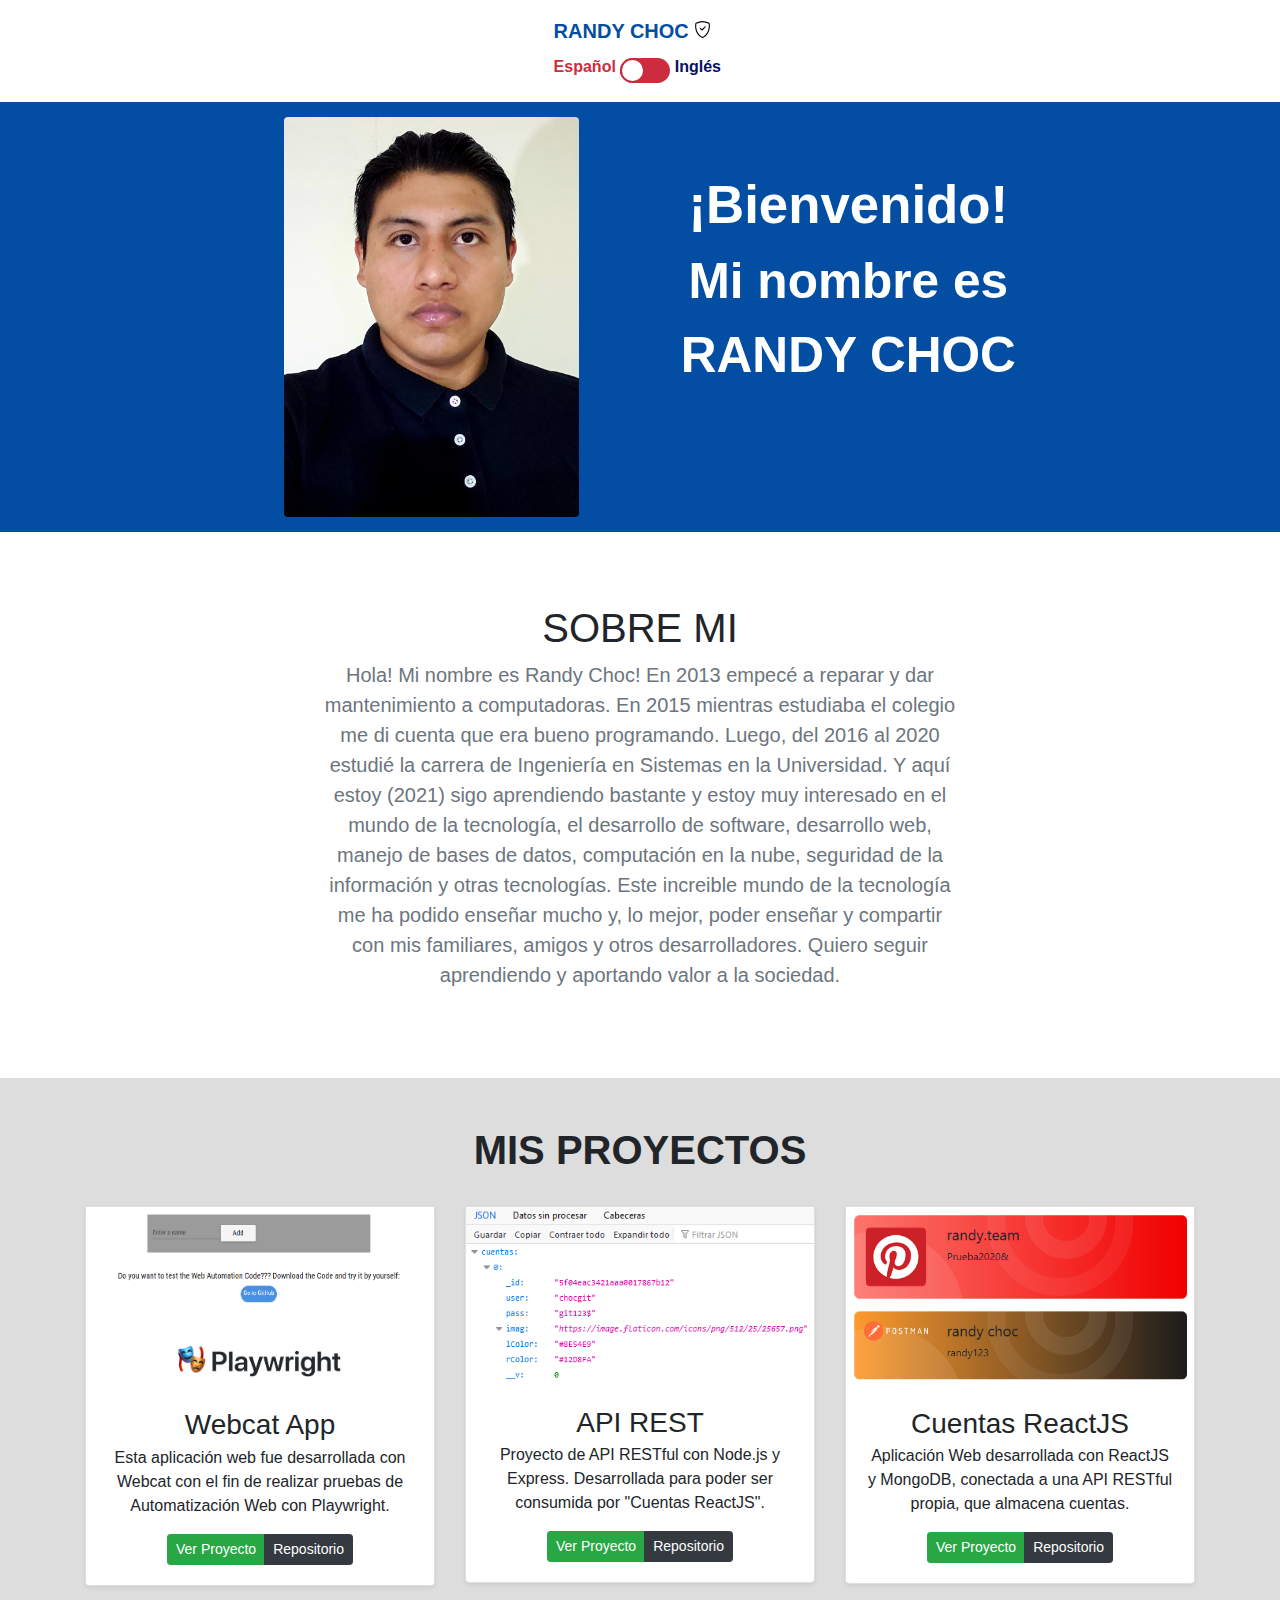
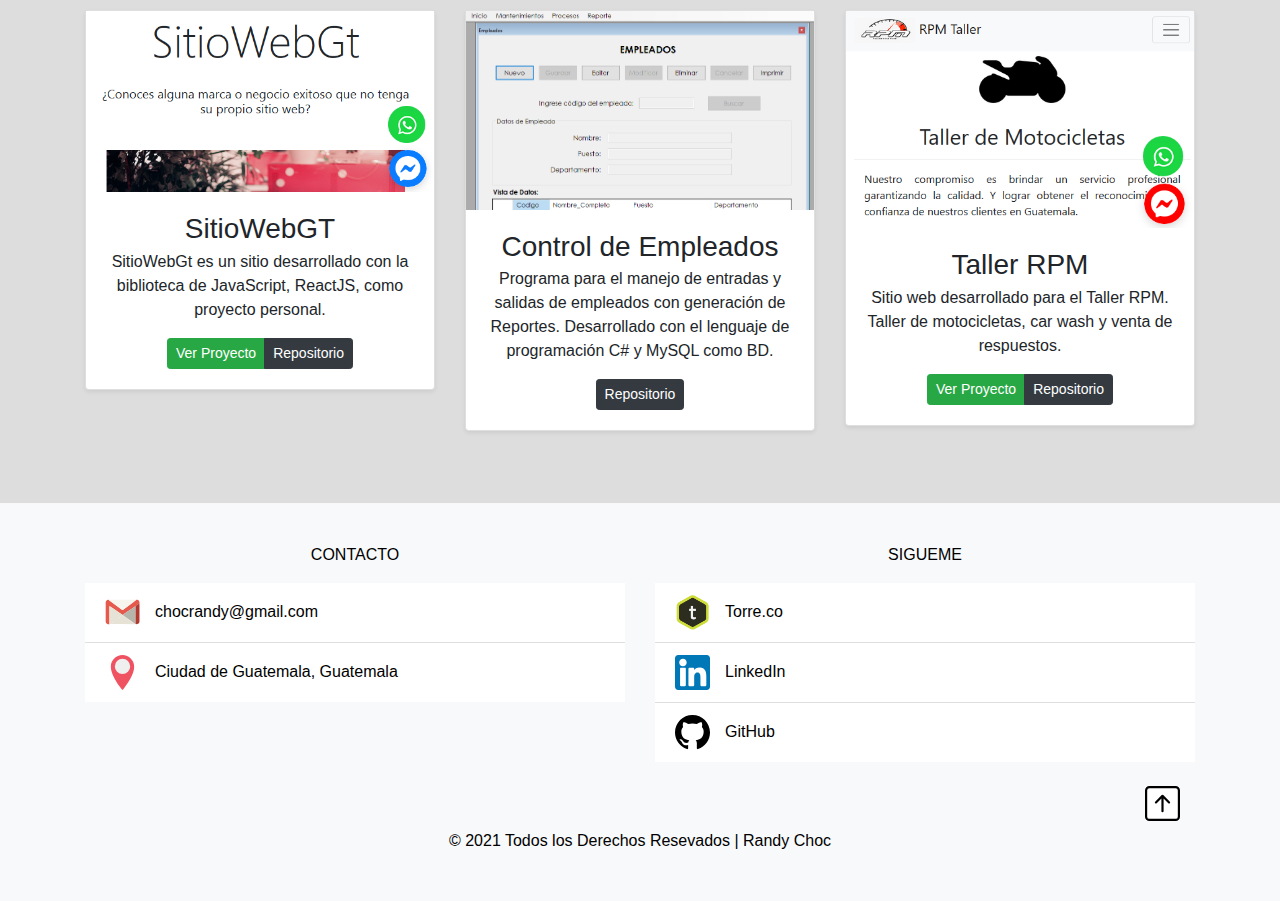
==== index.html @ f31cca47 "Add Webcat App - Playwright" ====
<!DOCTYPE html>
<html lang="es">

<head>
    <meta charset="UTF-8">
    <meta name="viewport" content="width=device-width, initial-scale=1.0, shrink-to-fit=no">
    <title>Randy Choc</title>
    <link rel="shortcut icon" href="icon/shield-check.svg">
    <link rel="stylesheet" href="css/bootstrap.min.css">
    <link rel="stylesheet" href="css/styles.css">
    <link rel="stylesheet" href="css/translate.css">
</head>

<body>

    <nav class="navbar navColor sticky-top">
        <div class="container-fluid">
            <ul class="navbar-nav mx-auto">
                <li class="nav-item">
                    <a href="" class="nav-link letraColor"> RANDY CHOC <img src="icon/shield-check.svg"
                            class="align-baseline" width="17px" alt="shield-check"></a>
                </li>
                <li class="nav-item" id="checkAlign">
                    <span class="es align-middle">Español</span>
                    <input type="checkbox" class="check">
                    <span class="en align-middle">Inglés</span>
                </li>
            </ul>
        </div>
    </nav>

    <div class="container-fluid divInicio">
        <div class="row mx-auto">
            <div class="col-lg-2 text-center"></div>
            <div class="col-sm-12 col-md-6 col-lg-4 text-center">
                <img class="img-fluid rounded imgSize" src="img/rchocm.jpeg" alt="Foto">
            </div>
            <div class="col-sm-12 col-md-6 col-lg-4 text-center">
                <div>
                    <br><br>
                    <p class="fsr">¡Bienvenido!</p>
                    <p class="fsr fsrm23">Mi nombre es</p>
                    <h1 class="fsr fsrm23">RANDY CHOC</h1>
                    <br>
                </div>
            </div>
            <div class="col-sm-12 col-lg-2 text-center"></div>
            <!-- <div class="offset-sm-12 offset-md-1 offset-lg-2"></div> -->
        </div>
    </div>

    <section class="py-5 text-center container" id="divSobreMi">
        <div class="row py-lg-4">
            <div class="col-lg-7 col-md-8 mx-auto">
                <p class="h1 fw-light">SOBRE MI</p>
                <p class="lead text-muted">Hola! Mi nombre es Randy Choc!
                    En 2013 empecé a reparar y dar mantenimiento a computadoras.
                    En 2015 mientras estudiaba el colegio me di cuenta que era bueno programando.
                    Luego, del 2016 al 2020 estudié la carrera de Ingeniería en Sistemas en la Universidad.
                    Y aquí estoy (2021) sigo aprendiendo bastante y estoy muy interesado en el mundo de la tecnología,
                    el desarrollo de software, desarrollo web, manejo de bases de datos, computación en la nube,
                    seguridad de
                    la información y otras tecnologías.
                    Este increible mundo de la tecnología me ha podido enseñar mucho y, lo mejor, poder enseñar y
                    compartir con mis familiares, amigos y otros desarrolladores.
                    Quiero seguir aprendiendo y aportando valor a la sociedad. </p>

            </div>
        </div>
    </section>

    <div class="album py-5 text-center projectsColor">
        <div class="container">
            <p class="h1 font-weight-bold">MIS PROYECTOS</p>
            <br>
            <div class="row">

                <!-- Card - Webcat App -->
                <div class="col-md-4">
                    <div class="card mb-4 shadow-sm text-center">
                        <img src="img/webcat.PNG" alt="prueba" class="img-fluid">

                        <div class="card-body">
                            <h3 class="mb-1">Webcat App</h3>
                            <p class="card-text">Esta aplicación web fue desarrollada con Webcat con el fin de realizar
                                pruebas
                                de Automatización Web con Playwright.</p>
                            <div class="d-flex justify-content-center align-items-center">
                                <div class="btn-group">
                                    <a href="https://randychoc.webcat.page/test" target="_blank"
                                        class="btn btn-sm btn-success" role="button" aria-pressed="true">Ver
                                        Proyecto</a>
                                    <a href="https://github.com/randychoc/playwright.git" target="_blank"
                                        class="btn btn-sm btn-dark" role="button" aria-pressed="true">Repositorio</a>
                                </div>
                            </div>
                        </div>
                    </div>
                </div>

                <!-- Card - API RESTful -->
                <div class="col-md-4">
                    <div class="card mb-4 shadow-sm text-center">
                        <img src="img/proyectocuentasapi.PNG" alt="prueba" class="img-fluid">

                        <div class="card-body">
                            <h3 class="mb-1">API REST</h3>
                            <p class="card-text">Proyecto de API RESTful con Node.js y Express. Desarrollada para poder
                                ser consumida por "Cuentas ReactJS".</p>
                            <div class="d-flex justify-content-center align-items-center">
                                <div class="btn-group">
                                    <a href="https://cuentasrjsapi.herokuapp.com/api/cuentas" target="_blank"
                                        class="btn btn-sm btn-success" role="button" aria-pressed="true">Ver
                                        Proyecto</a>
                                    <a href="https://github.com/randychoc/apirestcuentas.git" target="_blank"
                                        class="btn btn-sm btn-dark" role="button" aria-pressed="true">Repositorio</a>
                                </div>
                                <!-- <small class="text-muted">9 mins</small> -->
                            </div>
                        </div>
                    </div>
                </div>
                <!-- Card - Cuentas -->
                <div class="col-md-4">
                    <div class="card mb-4 shadow-sm text-center">
                        <img src="img/proyectocuentas.PNG" alt="prueba" class="img-fluid">

                        <div class="card-body">
                            <h3 class="mb-1">Cuentas ReactJS</h3>
                            <p class="card-text">Aplicación Web desarrollada con ReactJS y MongoDB, conectada a una API
                                RESTful propia, que almacena cuentas.</p>
                            <div class="d-flex justify-content-center align-items-center">
                                <div class="btn-group">
                                    <a href="https://cuentasrjs.web.app/cuentas" target="_blank"
                                        class="btn btn-sm btn-success" role="button" aria-pressed="true">Ver
                                        Proyecto</a>
                                    <a href="https://github.com/randychoc/cuentas-reactjs-mongodb.git" target="_blank"
                                        class="btn btn-sm btn-dark" role="button" aria-pressed="true">Repositorio</a>
                                </div>
                            </div>
                        </div>
                    </div>
                </div>
                <!-- Card - SitioWebGT -->
                <div class="col-md-4">
                    <div class="card mb-4 shadow-sm text-center">
                        <img src="img/proyectositiowebgt.PNG" alt="prueba" class="img-fluid">

                        <div class="card-body">
                            <h3 class="mb-1">SitioWebGT</h3>
                            <p class="card-text">SitioWebGt es un sitio desarrollado con la biblioteca de JavaScript,
                                ReactJS, como proyecto personal. </p>
                            <div class="d-flex justify-content-center align-items-center">
                                <div class="btn-group">
                                    <a href="https://tusitiowebgt.web.app/" target="_blank"
                                        class="btn btn-sm btn-success" role="button" aria-pressed="true">Ver
                                        Proyecto</a>
                                    <a href="https://github.com/randychoc/sitiowebgt.git" target="_blank"
                                        class="btn btn-sm btn-dark" role="button" aria-pressed="true">Repositorio</a>
                                </div>
                            </div>
                        </div>
                    </div>
                </div>
                <!-- Card - ControlEmpleados -->
                <div class="col-md-4">
                    <div class="card mb-4 shadow-sm text-center">
                        <img src="img/controlempleados.PNG" alt="prueba" class="img-fluid">

                        <div class="card-body">
                            <h3 class="mb-1">Control de Empleados</h3>
                            <p class="card-text">Programa para el manejo de entradas y salidas de empleados con
                                generación
                                de Reportes. Desarrollado con el lenguaje de programación C# y MySQL como BD. </p>
                            <div class="d-flex justify-content-center align-items-center">
                                <div class="btn-group">
                                    <a href="https://github.com/randychoc/controlempleados.git" target="_blank"
                                        class="btn btn-sm btn-dark" role="button" aria-pressed="true">Repositorio</a>
                                </div>
                            </div>
                        </div>
                    </div>
                </div>
                <!-- Card - Taller RPM -->
                <div class="col-md-4">
                    <div class="card mb-4 shadow-sm text-center">
                        <img src="img/tallerrpm.PNG" alt="prueba" class="img-fluid">

                        <div class="card-body">
                            <h3 class="mb-1">Taller RPM</h3>
                            <p class="card-text">Sitio web desarrollado para el Taller RPM. Taller de motocicletas, car
                                wash y venta de respuestos. </p>
                            <div class="d-flex justify-content-center align-items-center">
                                <div class="btn-group">
                                    <a href="https://rpmtaller.herokuapp.com/" target="_blank"
                                        class="btn btn-sm btn-success" role="button" aria-pressed="true">Ver
                                        Proyecto</a>
                                    <a href="https://github.com/randychoc/tallerrpm.git" target="_blank"
                                        class="btn btn-sm btn-dark" role="button" aria-pressed="true">Repositorio</a>
                                </div>
                                <!-- <small class="text-muted">9 mins</small> -->
                            </div>
                        </div>
                    </div>
                </div>
                <!-- Card - Nuevo Proyecto -->
            </div>
        </div>
    </div>

    <footer class="text-muted py-4 bg-light">
        <div class="container letraBlack">
            <div class="row">
                <div class="col-sm-12 col-md-6">
                    <p class="my-3 text-center">CONTACTO</p>
                    <ul class="list-group list-group-flush">
                        <a class="list-group-item letraBlack"><img src="icon/gmail.svg" class="align-middle arrowColor"
                                width="35px" alt="shield-check">chocrandy@gmail.com</a>
                        <a class="list-group-item letraBlack"><img src="icon/location.svg"
                                class="align-middle arrowColor" width="35px" alt="shield-check">Ciudad de Guatemala,
                            Guatemala</a>
                    </ul>
                </div>
                <div class="col-sm-12 col-md-6">
                    <p class="my-3 text-center">SIGUEME</p>
                    <ul class="list-group list-group-flush">
                        <a href="https://torre.co/es/chocrandy" target="_blank" class="list-group-item letraBlack"><img
                                src="img/torre.png" class="align-middle arrowColor" width="35px"
                                alt="shield-check">Torre.co</a>
                        <a href="https://www.linkedin.com/in/randychoc" target="_blank"
                            class="list-group-item letraBlack"><img src="icon/linkedin.svg"
                                class="align-middle arrowColor" width="35px" alt="shield-check">LinkedIn</a>
                        <a href="https://github.com/randychoc" target="_blank" class="list-group-item letraBlack"><img
                                src="icon/github.svg" class="align-middle arrowColor" width="35px"
                                alt="shield-check">GitHub</a>
                    </ul>
                </div>
            </div>
            <br>
            <p class="mb-2 text-right">
                <a href=""><img src="icon/arrow-up-square.svg" class="align-middle arrowColor" width="35px"
                        alt="shield-check"></a>
            </p>
            <p class="mb-0 text-center">© 2021 Todos los Derechos Resevados | Randy Choc</p>
            <br>
        </div>
    </footer>

    <script src="js/translate.js"></script>
    <script src="js/jquery-3.6.0.min.js"></script>
    <script src="js/bootstrap.min.js"></script>
</body>

</html>
---- css/styles.css ----
/* Rojo: #EF3B36
Samsung: #034ea2
*/
.body
{    
    font-family: 'Times New Roman', Times, serif;
}
.navColor
{
    background-color: #ffffff;
    margin-bottom: 15px;
}
.welcome
{
    vertical-align: middle;
    color: #ffffff;
    font-weight: bold;    
    text-align: center;
    font-size: 3em;
}
.fsr 
{
    color: #ffffff;
    font-weight: bold;
    font-size: calc(2.5em + 1vw);
    line-height: 1.5em;
    padding: 0em;
    margin: 0em;
    margin-left: auto;
    margin-right: auto;
    overflow: hidden;
}
.fsrm23
{
    font-size: calc(2.3em + 1vw);
}
.letraColor
{
    color: #034ea2;
    font-size: 20px;    
    font-weight: bold;
}
.divInicio
{
    background-color: #034ea2;
    padding-top: 15px;
    padding-bottom: 15px;
}
.imgSize
{
    height: 400px;
    max-height: 400px;
}
.projectsColor
{
    background-color: #dddddd;
}
.footerColor
{
    background-color: #30475e;
}
.arrowColor
{
    background-color: #ffffff;
}
.letraWhite
{
    color: #fff;
}
.letraBlack
{
    color: #000;
}
a img
{   
    margin-right: 15px;  
}
a:hover
{
    color: #000;
}
---- css/translate.css ----
.en
{
    color: #061161;
    font-weight: bold;
}
.es
{
    color: #cb2d3e;
    font-weight: bold;
}
.check
{
    position: relative;
    width: 50px;
}
.check:before
{
    content: '';
    position: absolute;
    width: 50px;
    height: 25px;
    background: #cb2d3e;
    border-radius: 25px;
    border: 2px solid #cb2d3e;
}
.check:after
{
    content: '';
    position: absolute;
    width: 25px;
    height: 25px;
    background: #ffffff;
    border-radius: 25px;
    transition: 0.25s;
    border: 2px solid #cb2d3e;
    box-sizing: border-box;
}
.check:checked:after
{
    left: 25px;
    background: #ffffff;
    border: 2px solid #061161;
}
.check:checked:before
{
    background: #061161;
    border: 2px solid #061161;
}
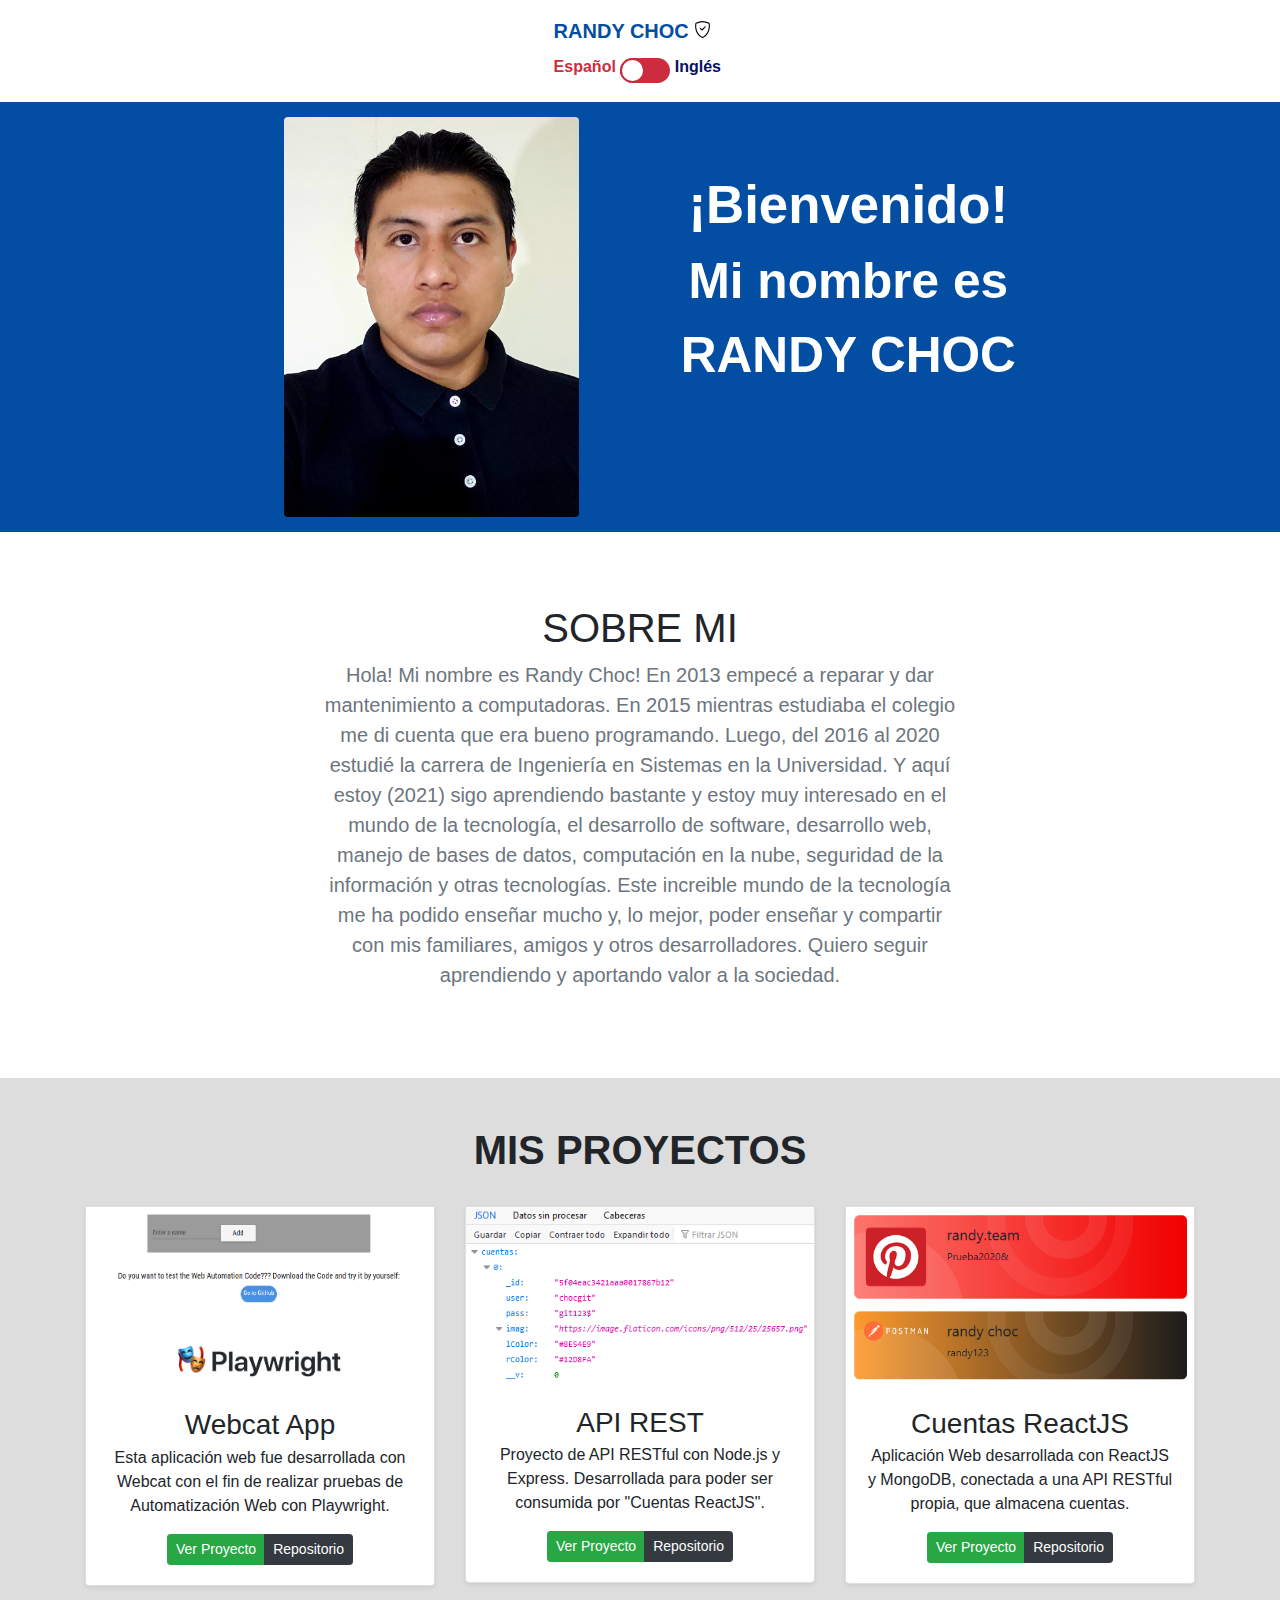
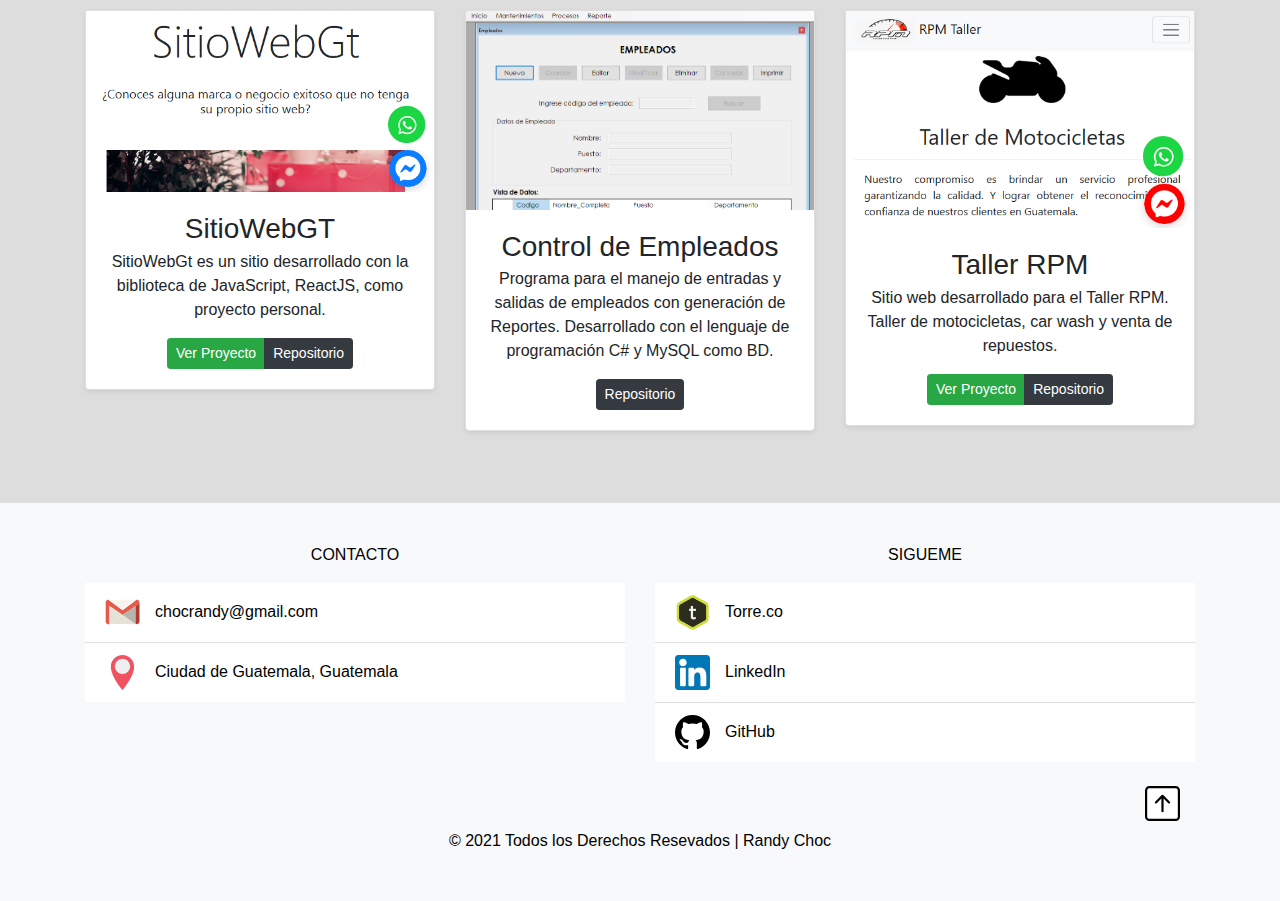
==== commit 5b2b1ec8: "Corrección Repuestos" ====
--- a/index.html
+++ b/index.html
@@ -189,7 +189,7 @@
                         <div class="card-body">
                             <h3 class="mb-1">Taller RPM</h3>
                             <p class="card-text">Sitio web desarrollado para el Taller RPM. Taller de motocicletas, car
-                                wash y venta de respuestos. </p>
+                                wash y venta de repuestos. </p>
                             <div class="d-flex justify-content-center align-items-center">
                                 <div class="btn-group">
                                     <a href="https://rpmtaller.herokuapp.com/" target="_blank"
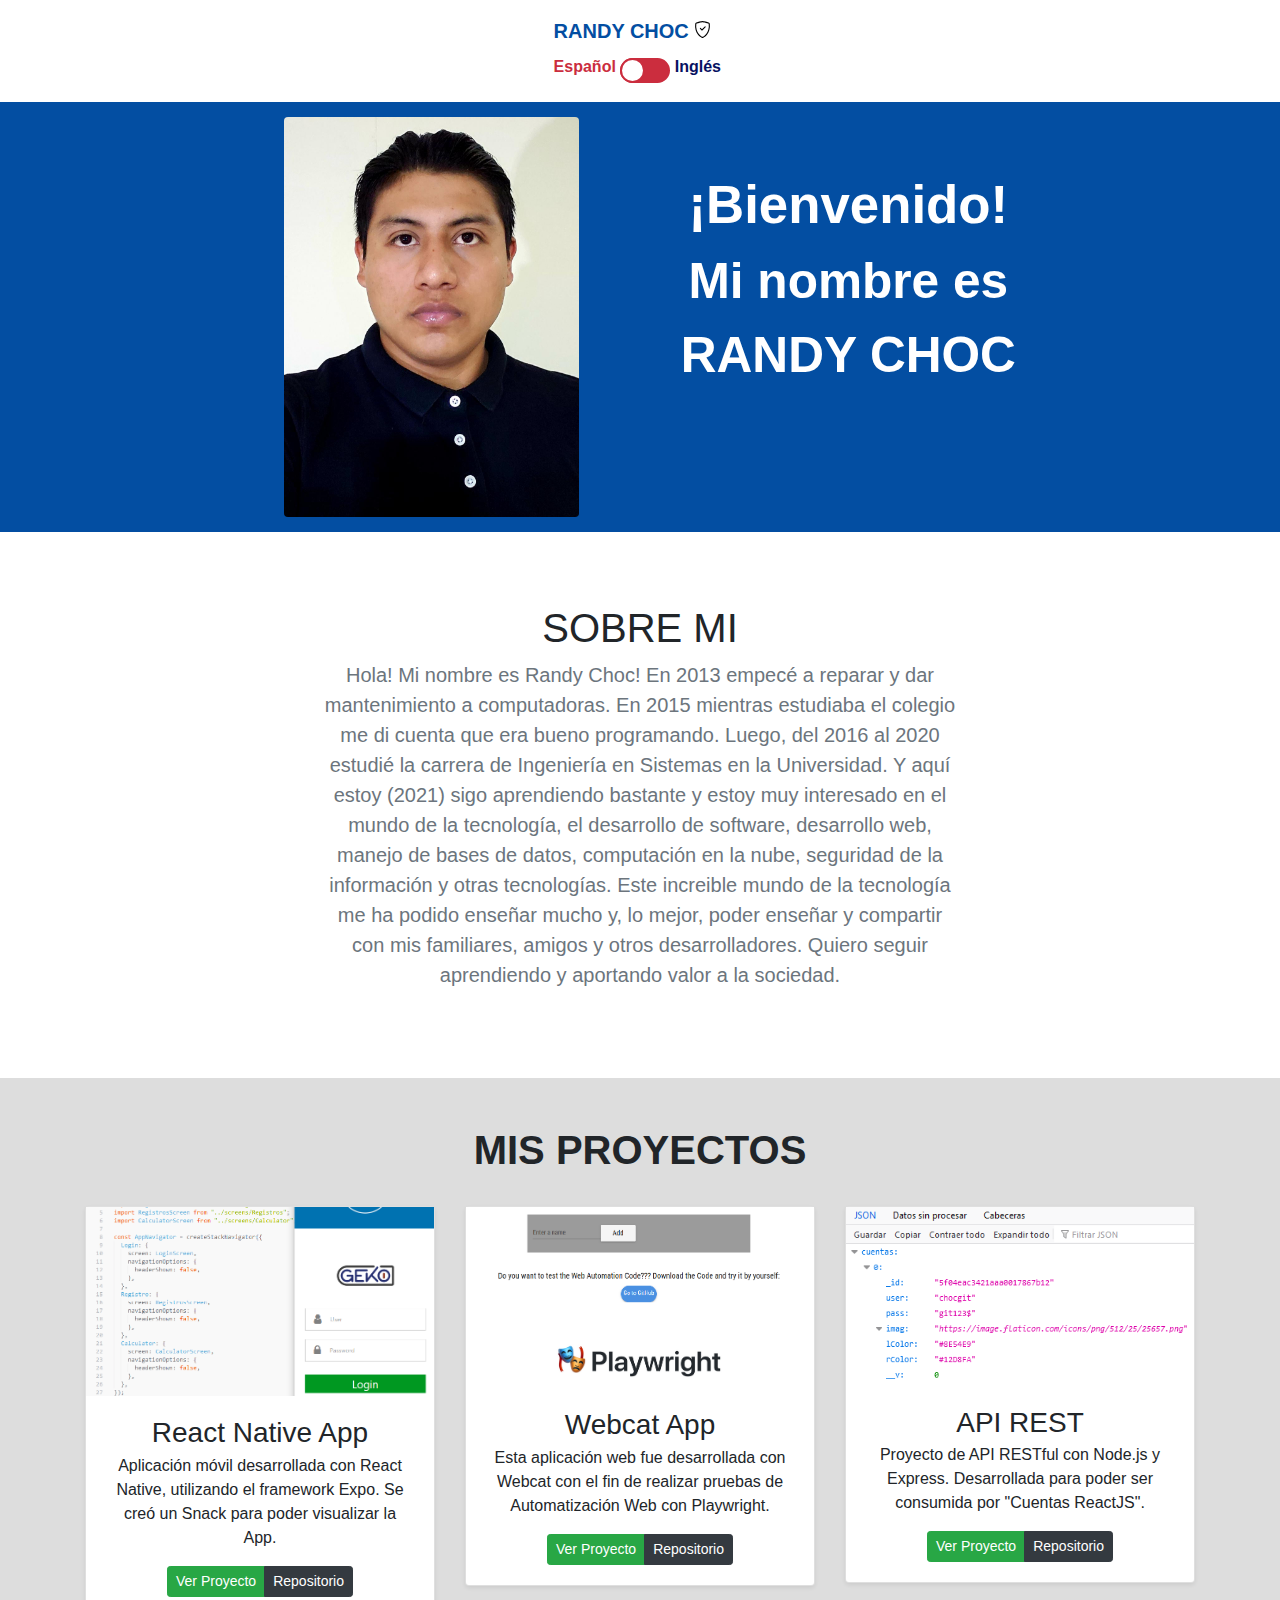
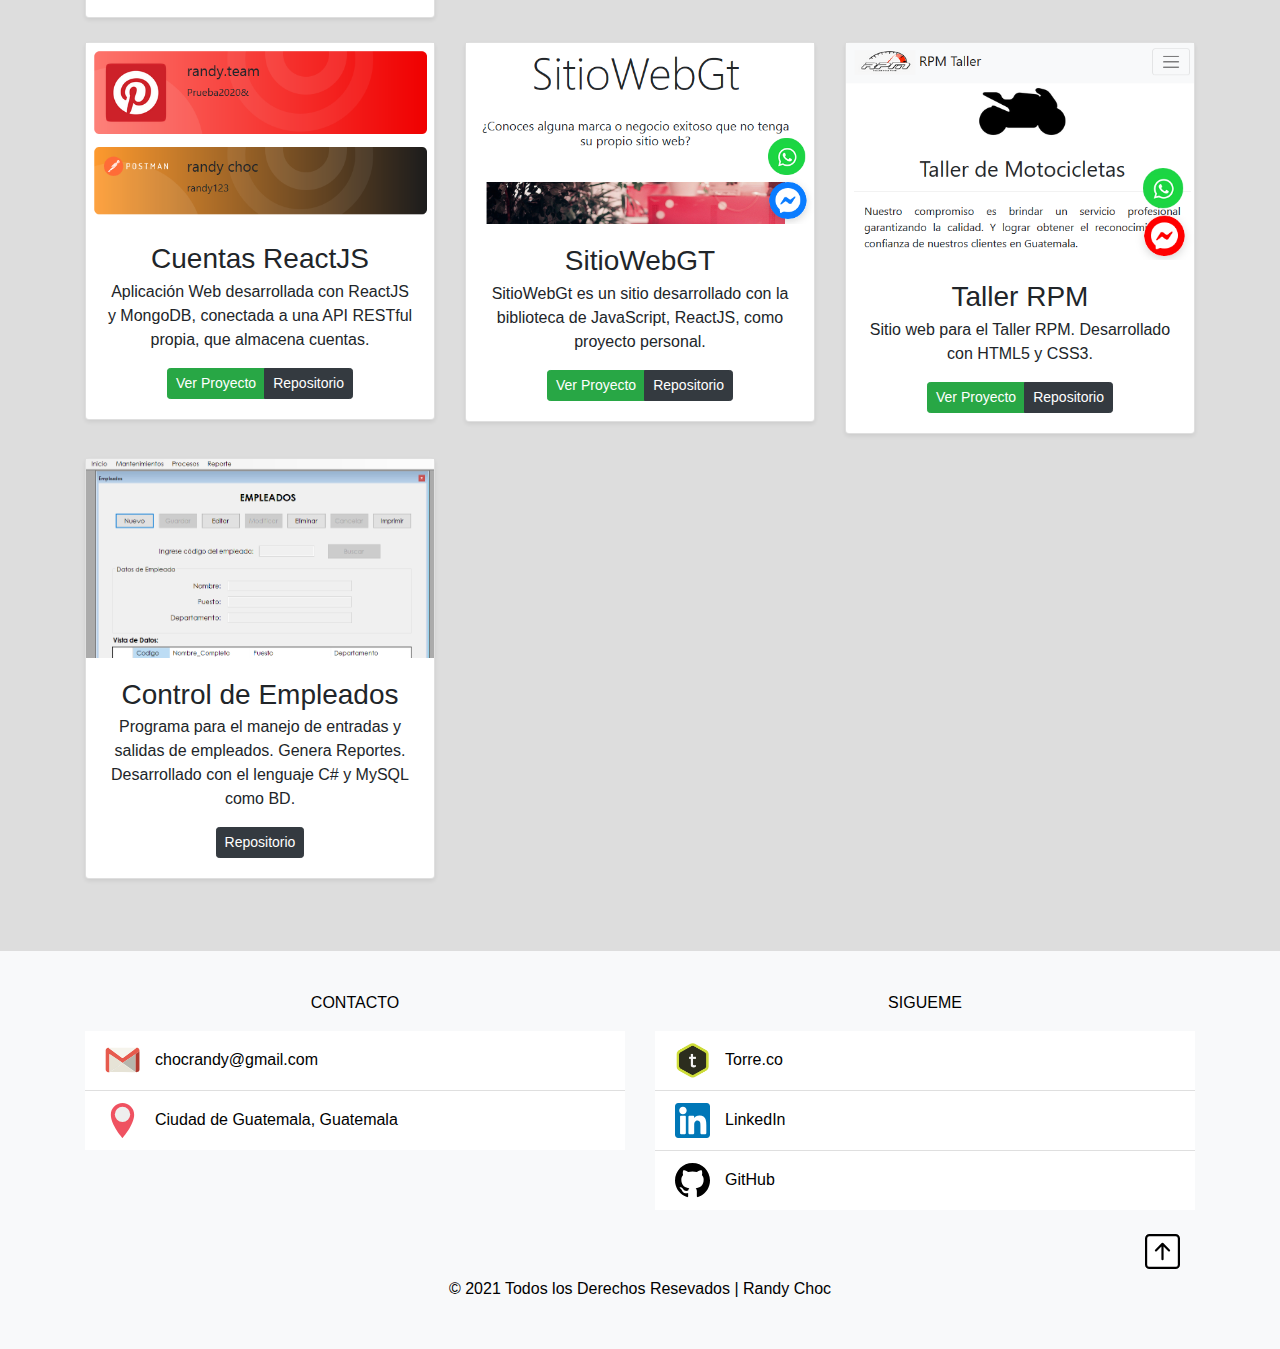
==== commit 3e351449: "ADD React Native App" ====
--- a/index.html
+++ b/index.html
@@ -1,254 +1,448 @@
 <!DOCTYPE html>
 <html lang="es">
-
-<head>
-    <meta charset="UTF-8">
-    <meta name="viewport" content="width=device-width, initial-scale=1.0, shrink-to-fit=no">
+  <head>
+    <meta charset="UTF-8" />
+    <meta
+      name="viewport"
+      content="width=device-width, initial-scale=1.0, shrink-to-fit=no"
+    />
     <title>Randy Choc</title>
-    <link rel="shortcut icon" href="icon/shield-check.svg">
-    <link rel="stylesheet" href="css/bootstrap.min.css">
-    <link rel="stylesheet" href="css/styles.css">
-    <link rel="stylesheet" href="css/translate.css">
-</head>
-
-<body>
-
+    <link rel="shortcut icon" href="icon/shield-check.svg" />
+    <link rel="stylesheet" href="css/bootstrap.min.css" />
+    <link rel="stylesheet" href="css/styles.css" />
+    <link rel="stylesheet" href="css/translate.css" />
+
+    <!-- Global site tag (gtag.js) - Google Analytics -->
+    <script
+      async
+      src="https://www.googletagmanager.com/gtag/js?id=G-1NGH6NPKRM"
+    ></script>
+    <script>
+      window.dataLayer = window.dataLayer || [];
+      function gtag() {
+        dataLayer.push(arguments);
+      }
+      gtag("js", new Date());
+
+      gtag("config", "G-1NGH6NPKRM");
+    </script>
+  </head>
+
+  <body>
     <nav class="navbar navColor sticky-top">
-        <div class="container-fluid">
-            <ul class="navbar-nav mx-auto">
-                <li class="nav-item">
-                    <a href="" class="nav-link letraColor"> RANDY CHOC <img src="icon/shield-check.svg"
-                            class="align-baseline" width="17px" alt="shield-check"></a>
-                </li>
-                <li class="nav-item" id="checkAlign">
-                    <span class="es align-middle">Español</span>
-                    <input type="checkbox" class="check">
-                    <span class="en align-middle">Inglés</span>
-                </li>
+      <div class="container-fluid">
+        <ul class="navbar-nav mx-auto">
+          <li class="nav-item">
+            <a href="" class="nav-link letraColor">
+              RANDY CHOC
+              <img
+                src="icon/shield-check.svg"
+                class="align-baseline"
+                width="17px"
+                alt="shield-check"
+            /></a>
+          </li>
+          <li class="nav-item" id="checkAlign">
+            <span class="es align-middle">Español</span>
+            <input type="checkbox" class="check" />
+            <span class="en align-middle">Inglés</span>
+          </li>
+        </ul>
+      </div>
+    </nav>
+
+    <div class="container-fluid divInicio">
+      <div class="row mx-auto">
+        <div class="col-lg-2 text-center"></div>
+        <div class="col-sm-12 col-md-6 col-lg-4 text-center">
+          <img
+            class="img-fluid rounded imgSize"
+            src="img/rchocm.jpeg"
+            alt="Foto"
+          />
+        </div>
+        <div class="col-sm-12 col-md-6 col-lg-4 text-center">
+          <div>
+            <br /><br />
+            <p class="fsr">¡Bienvenido!</p>
+            <p class="fsr fsrm23">Mi nombre es</p>
+            <h1 class="fsr fsrm23">RANDY CHOC</h1>
+            <br />
+          </div>
+        </div>
+        <div class="col-sm-12 col-lg-2 text-center"></div>
+        <!-- <div class="offset-sm-12 offset-md-1 offset-lg-2"></div> -->
+      </div>
+    </div>
+
+    <section class="py-5 text-center container" id="divSobreMi">
+      <div class="row py-lg-4">
+        <div class="col-lg-7 col-md-8 mx-auto">
+          <p class="h1 fw-light">SOBRE MI</p>
+          <p class="lead text-muted">
+            Hola! Mi nombre es Randy Choc! En 2013 empecé a reparar y dar
+            mantenimiento a computadoras. En 2015 mientras estudiaba el colegio
+            me di cuenta que era bueno programando. Luego, del 2016 al 2020
+            estudié la carrera de Ingeniería en Sistemas en la Universidad. Y
+            aquí estoy (2021) sigo aprendiendo bastante y estoy muy interesado
+            en el mundo de la tecnología, el desarrollo de software, desarrollo
+            web, manejo de bases de datos, computación en la nube, seguridad de
+            la información y otras tecnologías. Este increible mundo de la
+            tecnología me ha podido enseñar mucho y, lo mejor, poder enseñar y
+            compartir con mis familiares, amigos y otros desarrolladores. Quiero
+            seguir aprendiendo y aportando valor a la sociedad.
+          </p>
+        </div>
+      </div>
+    </section>
+
+    <div class="album py-5 text-center projectsColor">
+      <div class="container">
+        <p class="h1 font-weight-bold">MIS PROYECTOS</p>
+        <br />
+        <div class="row">
+          <!-- Card - Geko App -->
+          <div class="col-md-4">
+            <div class="card mb-4 shadow-sm text-center">
+              <img src="img/gekoapp.PNG" alt="prueba" class="img-fluid" />
+
+              <div class="card-body">
+                <h3 class="mb-1">React Native App</h3>
+                <p class="card-text">
+                  Aplicación móvil desarrollada con React Native, utilizando el
+                  framework Expo. Se creó un Snack para poder visualizar la App.
+                </p>
+                <div class="d-flex justify-content-center align-items-center">
+                  <div class="btn-group">
+                    <a
+                      href="https://snack.expo.io/@randychoc/gekoapp"
+                      target="_blank"
+                      class="btn btn-sm btn-success"
+                      role="button"
+                      aria-pressed="true"
+                      >Ver Proyecto</a
+                    >
+                    <a
+                      href="https://github.com/randychoc/geko-react-native.git"
+                      target="_blank"
+                      class="btn btn-sm btn-dark"
+                      role="button"
+                      aria-pressed="true"
+                      >Repositorio</a
+                    >
+                  </div>
+                </div>
+              </div>
+            </div>
+          </div>
+
+          <!-- Card - Webcat App -->
+          <div class="col-md-4">
+            <div class="card mb-4 shadow-sm text-center">
+              <img src="img/webcat.PNG" alt="prueba" class="img-fluid" />
+
+              <div class="card-body">
+                <h3 class="mb-1">Webcat App</h3>
+                <p class="card-text">
+                  Esta aplicación web fue desarrollada con Webcat con el fin de
+                  realizar pruebas de Automatización Web con Playwright.
+                </p>
+                <div class="d-flex justify-content-center align-items-center">
+                  <div class="btn-group">
+                    <a
+                      href="https://randychoc.webcat.page/test"
+                      target="_blank"
+                      class="btn btn-sm btn-success"
+                      role="button"
+                      aria-pressed="true"
+                      >Ver Proyecto</a
+                    >
+                    <a
+                      href="https://github.com/randychoc/playwright.git"
+                      target="_blank"
+                      class="btn btn-sm btn-dark"
+                      role="button"
+                      aria-pressed="true"
+                      >Repositorio</a
+                    >
+                  </div>
+                </div>
+              </div>
+            </div>
+          </div>
+
+          <!-- Card - API RESTful -->
+          <div class="col-md-4">
+            <div class="card mb-4 shadow-sm text-center">
+              <img
+                src="img/proyectocuentasapi.PNG"
+                alt="prueba"
+                class="img-fluid"
+              />
+
+              <div class="card-body">
+                <h3 class="mb-1">API REST</h3>
+                <p class="card-text">
+                  Proyecto de API RESTful con Node.js y Express. Desarrollada
+                  para poder ser consumida por "Cuentas ReactJS".
+                </p>
+                <div class="d-flex justify-content-center align-items-center">
+                  <div class="btn-group">
+                    <a
+                      href="https://cuentasrjsapi.herokuapp.com/api/cuentas"
+                      target="_blank"
+                      class="btn btn-sm btn-success"
+                      role="button"
+                      aria-pressed="true"
+                      >Ver Proyecto</a
+                    >
+                    <a
+                      href="https://github.com/randychoc/apirestcuentas.git"
+                      target="_blank"
+                      class="btn btn-sm btn-dark"
+                      role="button"
+                      aria-pressed="true"
+                      >Repositorio</a
+                    >
+                  </div>
+                  <!-- <small class="text-muted">9 mins</small> -->
+                </div>
+              </div>
+            </div>
+          </div>
+
+          <!-- Card - Cuentas -->
+          <div class="col-md-4">
+            <div class="card mb-4 shadow-sm text-center">
+              <img
+                src="img/proyectocuentas.PNG"
+                alt="prueba"
+                class="img-fluid"
+              />
+
+              <div class="card-body">
+                <h3 class="mb-1">Cuentas ReactJS</h3>
+                <p class="card-text">
+                  Aplicación Web desarrollada con ReactJS y MongoDB, conectada a
+                  una API RESTful propia, que almacena cuentas.
+                </p>
+                <div class="d-flex justify-content-center align-items-center">
+                  <div class="btn-group">
+                    <a
+                      href="https://cuentasrjs.web.app/cuentas"
+                      target="_blank"
+                      class="btn btn-sm btn-success"
+                      role="button"
+                      aria-pressed="true"
+                      >Ver Proyecto</a
+                    >
+                    <a
+                      href="https://github.com/randychoc/cuentas-reactjs-mongodb.git"
+                      target="_blank"
+                      class="btn btn-sm btn-dark"
+                      role="button"
+                      aria-pressed="true"
+                      >Repositorio</a
+                    >
+                  </div>
+                </div>
+              </div>
+            </div>
+          </div>
+
+          <!-- Card - SitioWebGT -->
+          <div class="col-md-4">
+            <div class="card mb-4 shadow-sm text-center">
+              <img
+                src="img/proyectositiowebgt.PNG"
+                alt="prueba"
+                class="img-fluid"
+              />
+
+              <div class="card-body">
+                <h3 class="mb-1">SitioWebGT</h3>
+                <p class="card-text">
+                  SitioWebGt es un sitio desarrollado con la biblioteca de
+                  JavaScript, ReactJS, como proyecto personal.
+                </p>
+                <div class="d-flex justify-content-center align-items-center">
+                  <div class="btn-group">
+                    <a
+                      href="https://tusitiowebgt.web.app/"
+                      target="_blank"
+                      class="btn btn-sm btn-success"
+                      role="button"
+                      aria-pressed="true"
+                      >Ver Proyecto</a
+                    >
+                    <a
+                      href="https://github.com/randychoc/sitiowebgt.git"
+                      target="_blank"
+                      class="btn btn-sm btn-dark"
+                      role="button"
+                      aria-pressed="true"
+                      >Repositorio</a
+                    >
+                  </div>
+                </div>
+              </div>
+            </div>
+          </div>
+
+          <!-- Card - Taller RPM -->
+          <div class="col-md-4">
+            <div class="card mb-4 shadow-sm text-center">
+              <img src="img/tallerrpm.PNG" alt="prueba" class="img-fluid" />
+
+              <div class="card-body">
+                <h3 class="mb-1">Taller RPM</h3>
+                <p class="card-text">
+                  Sitio web para el Taller RPM. Desarrollado con HTML5 y CSS3.
+                </p>
+                <div class="d-flex justify-content-center align-items-center">
+                  <div class="btn-group">
+                    <a
+                      href="https://rpmtaller.herokuapp.com/"
+                      target="_blank"
+                      class="btn btn-sm btn-success"
+                      role="button"
+                      aria-pressed="true"
+                      >Ver Proyecto</a
+                    >
+                    <a
+                      href="https://github.com/randychoc/tallerrpm.git"
+                      target="_blank"
+                      class="btn btn-sm btn-dark"
+                      role="button"
+                      aria-pressed="true"
+                      >Repositorio</a
+                    >
+                  </div>
+                  <!-- <small class="text-muted">9 mins</small> -->
+                </div>
+              </div>
+            </div>
+          </div>
+
+          <!-- Card - ControlEmpleados -->
+          <div class="col-md-4">
+            <div class="card mb-4 shadow-sm text-center">
+              <img
+                src="img/controlempleados.PNG"
+                alt="prueba"
+                class="img-fluid"
+              />
+
+              <div class="card-body">
+                <h3 class="mb-1">Control de Empleados</h3>
+                <p class="card-text">
+                  Programa para el manejo de entradas y salidas de empleados.
+                  Genera Reportes. Desarrollado con el lenguaje C# y MySQL como
+                  BD.
+                </p>
+                <div class="d-flex justify-content-center align-items-center">
+                  <div class="btn-group">
+                    <a
+                      href="https://github.com/randychoc/controlempleados.git"
+                      target="_blank"
+                      class="btn btn-sm btn-dark"
+                      role="button"
+                      aria-pressed="true"
+                      >Repositorio</a
+                    >
+                  </div>
+                </div>
+              </div>
+            </div>
+          </div>
+
+          <!-- Card - Nuevo Proyecto -->
+        </div>
+      </div>
+    </div>
+
+    <footer class="text-muted py-4 bg-light">
+      <div class="container letraBlack">
+        <div class="row">
+          <div class="col-sm-12 col-md-6">
+            <p class="my-3 text-center">CONTACTO</p>
+            <ul class="list-group list-group-flush">
+              <a class="list-group-item letraBlack"
+                ><img
+                  src="icon/gmail.svg"
+                  class="align-middle arrowColor"
+                  width="35px"
+                  alt="shield-check"
+                />chocrandy@gmail.com</a
+              >
+              <a class="list-group-item letraBlack"
+                ><img
+                  src="icon/location.svg"
+                  class="align-middle arrowColor"
+                  width="35px"
+                  alt="shield-check"
+                />Ciudad de Guatemala, Guatemala</a
+              >
             </ul>
+          </div>
+          <div class="col-sm-12 col-md-6">
+            <p class="my-3 text-center">SIGUEME</p>
+            <ul class="list-group list-group-flush">
+              <a
+                href="https://torre.co/es/chocrandy"
+                target="_blank"
+                class="list-group-item letraBlack"
+                ><img
+                  src="img/torre.png"
+                  class="align-middle arrowColor"
+                  width="35px"
+                  alt="shield-check"
+                />Torre.co</a
+              >
+              <a
+                href="https://www.linkedin.com/in/randychoc"
+                target="_blank"
+                class="list-group-item letraBlack"
+                ><img
+                  src="icon/linkedin.svg"
+                  class="align-middle arrowColor"
+                  width="35px"
+                  alt="shield-check"
+                />LinkedIn</a
+              >
+              <a
+                href="https://github.com/randychoc"
+                target="_blank"
+                class="list-group-item letraBlack"
+                ><img
+                  src="icon/github.svg"
+                  class="align-middle arrowColor"
+                  width="35px"
+                  alt="shield-check"
+                />GitHub</a
+              >
+            </ul>
+          </div>
         </div>
-    </nav>
-
-    <div class="container-fluid divInicio">
-        <div class="row mx-auto">
-            <div class="col-lg-2 text-center"></div>
-            <div class="col-sm-12 col-md-6 col-lg-4 text-center">
-                <img class="img-fluid rounded imgSize" src="img/rchocm.jpeg" alt="Foto">
-            </div>
-            <div class="col-sm-12 col-md-6 col-lg-4 text-center">
-                <div>
-                    <br><br>
-                    <p class="fsr">¡Bienvenido!</p>
-                    <p class="fsr fsrm23">Mi nombre es</p>
-                    <h1 class="fsr fsrm23">RANDY CHOC</h1>
-                    <br>
-                </div>
-            </div>
-            <div class="col-sm-12 col-lg-2 text-center"></div>
-            <!-- <div class="offset-sm-12 offset-md-1 offset-lg-2"></div> -->
-        </div>
-    </div>
-
-    <section class="py-5 text-center container" id="divSobreMi">
-        <div class="row py-lg-4">
-            <div class="col-lg-7 col-md-8 mx-auto">
-                <p class="h1 fw-light">SOBRE MI</p>
-                <p class="lead text-muted">Hola! Mi nombre es Randy Choc!
-                    En 2013 empecé a reparar y dar mantenimiento a computadoras.
-                    En 2015 mientras estudiaba el colegio me di cuenta que era bueno programando.
-                    Luego, del 2016 al 2020 estudié la carrera de Ingeniería en Sistemas en la Universidad.
-                    Y aquí estoy (2021) sigo aprendiendo bastante y estoy muy interesado en el mundo de la tecnología,
-                    el desarrollo de software, desarrollo web, manejo de bases de datos, computación en la nube,
-                    seguridad de
-                    la información y otras tecnologías.
-                    Este increible mundo de la tecnología me ha podido enseñar mucho y, lo mejor, poder enseñar y
-                    compartir con mis familiares, amigos y otros desarrolladores.
-                    Quiero seguir aprendiendo y aportando valor a la sociedad. </p>
-
-            </div>
-        </div>
-    </section>
-
-    <div class="album py-5 text-center projectsColor">
-        <div class="container">
-            <p class="h1 font-weight-bold">MIS PROYECTOS</p>
-            <br>
-            <div class="row">
-
-                <!-- Card - Webcat App -->
-                <div class="col-md-4">
-                    <div class="card mb-4 shadow-sm text-center">
-                        <img src="img/webcat.PNG" alt="prueba" class="img-fluid">
-
-                        <div class="card-body">
-                            <h3 class="mb-1">Webcat App</h3>
-                            <p class="card-text">Esta aplicación web fue desarrollada con Webcat con el fin de realizar
-                                pruebas
-                                de Automatización Web con Playwright.</p>
-                            <div class="d-flex justify-content-center align-items-center">
-                                <div class="btn-group">
-                                    <a href="https://randychoc.webcat.page/test" target="_blank"
-                                        class="btn btn-sm btn-success" role="button" aria-pressed="true">Ver
-                                        Proyecto</a>
-                                    <a href="https://github.com/randychoc/playwright.git" target="_blank"
-                                        class="btn btn-sm btn-dark" role="button" aria-pressed="true">Repositorio</a>
-                                </div>
-                            </div>
-                        </div>
-                    </div>
-                </div>
-
-                <!-- Card - API RESTful -->
-                <div class="col-md-4">
-                    <div class="card mb-4 shadow-sm text-center">
-                        <img src="img/proyectocuentasapi.PNG" alt="prueba" class="img-fluid">
-
-                        <div class="card-body">
-                            <h3 class="mb-1">API REST</h3>
-                            <p class="card-text">Proyecto de API RESTful con Node.js y Express. Desarrollada para poder
-                                ser consumida por "Cuentas ReactJS".</p>
-                            <div class="d-flex justify-content-center align-items-center">
-                                <div class="btn-group">
-                                    <a href="https://cuentasrjsapi.herokuapp.com/api/cuentas" target="_blank"
-                                        class="btn btn-sm btn-success" role="button" aria-pressed="true">Ver
-                                        Proyecto</a>
-                                    <a href="https://github.com/randychoc/apirestcuentas.git" target="_blank"
-                                        class="btn btn-sm btn-dark" role="button" aria-pressed="true">Repositorio</a>
-                                </div>
-                                <!-- <small class="text-muted">9 mins</small> -->
-                            </div>
-                        </div>
-                    </div>
-                </div>
-                <!-- Card - Cuentas -->
-                <div class="col-md-4">
-                    <div class="card mb-4 shadow-sm text-center">
-                        <img src="img/proyectocuentas.PNG" alt="prueba" class="img-fluid">
-
-                        <div class="card-body">
-                            <h3 class="mb-1">Cuentas ReactJS</h3>
-                            <p class="card-text">Aplicación Web desarrollada con ReactJS y MongoDB, conectada a una API
-                                RESTful propia, que almacena cuentas.</p>
-                            <div class="d-flex justify-content-center align-items-center">
-                                <div class="btn-group">
-                                    <a href="https://cuentasrjs.web.app/cuentas" target="_blank"
-                                        class="btn btn-sm btn-success" role="button" aria-pressed="true">Ver
-                                        Proyecto</a>
-                                    <a href="https://github.com/randychoc/cuentas-reactjs-mongodb.git" target="_blank"
-                                        class="btn btn-sm btn-dark" role="button" aria-pressed="true">Repositorio</a>
-                                </div>
-                            </div>
-                        </div>
-                    </div>
-                </div>
-                <!-- Card - SitioWebGT -->
-                <div class="col-md-4">
-                    <div class="card mb-4 shadow-sm text-center">
-                        <img src="img/proyectositiowebgt.PNG" alt="prueba" class="img-fluid">
-
-                        <div class="card-body">
-                            <h3 class="mb-1">SitioWebGT</h3>
-                            <p class="card-text">SitioWebGt es un sitio desarrollado con la biblioteca de JavaScript,
-                                ReactJS, como proyecto personal. </p>
-                            <div class="d-flex justify-content-center align-items-center">
-                                <div class="btn-group">
-                                    <a href="https://tusitiowebgt.web.app/" target="_blank"
-                                        class="btn btn-sm btn-success" role="button" aria-pressed="true">Ver
-                                        Proyecto</a>
-                                    <a href="https://github.com/randychoc/sitiowebgt.git" target="_blank"
-                                        class="btn btn-sm btn-dark" role="button" aria-pressed="true">Repositorio</a>
-                                </div>
-                            </div>
-                        </div>
-                    </div>
-                </div>
-                <!-- Card - ControlEmpleados -->
-                <div class="col-md-4">
-                    <div class="card mb-4 shadow-sm text-center">
-                        <img src="img/controlempleados.PNG" alt="prueba" class="img-fluid">
-
-                        <div class="card-body">
-                            <h3 class="mb-1">Control de Empleados</h3>
-                            <p class="card-text">Programa para el manejo de entradas y salidas de empleados con
-                                generación
-                                de Reportes. Desarrollado con el lenguaje de programación C# y MySQL como BD. </p>
-                            <div class="d-flex justify-content-center align-items-center">
-                                <div class="btn-group">
-                                    <a href="https://github.com/randychoc/controlempleados.git" target="_blank"
-                                        class="btn btn-sm btn-dark" role="button" aria-pressed="true">Repositorio</a>
-                                </div>
-                            </div>
-                        </div>
-                    </div>
-                </div>
-                <!-- Card - Taller RPM -->
-                <div class="col-md-4">
-                    <div class="card mb-4 shadow-sm text-center">
-                        <img src="img/tallerrpm.PNG" alt="prueba" class="img-fluid">
-
-                        <div class="card-body">
-                            <h3 class="mb-1">Taller RPM</h3>
-                            <p class="card-text">Sitio web desarrollado para el Taller RPM. Taller de motocicletas, car
-                                wash y venta de repuestos. </p>
-                            <div class="d-flex justify-content-center align-items-center">
-                                <div class="btn-group">
-                                    <a href="https://rpmtaller.herokuapp.com/" target="_blank"
-                                        class="btn btn-sm btn-success" role="button" aria-pressed="true">Ver
-                                        Proyecto</a>
-                                    <a href="https://github.com/randychoc/tallerrpm.git" target="_blank"
-                                        class="btn btn-sm btn-dark" role="button" aria-pressed="true">Repositorio</a>
-                                </div>
-                                <!-- <small class="text-muted">9 mins</small> -->
-                            </div>
-                        </div>
-                    </div>
-                </div>
-                <!-- Card - Nuevo Proyecto -->
-            </div>
-        </div>
-    </div>
-
-    <footer class="text-muted py-4 bg-light">
-        <div class="container letraBlack">
-            <div class="row">
-                <div class="col-sm-12 col-md-6">
-                    <p class="my-3 text-center">CONTACTO</p>
-                    <ul class="list-group list-group-flush">
-                        <a class="list-group-item letraBlack"><img src="icon/gmail.svg" class="align-middle arrowColor"
-                                width="35px" alt="shield-check">chocrandy@gmail.com</a>
-                        <a class="list-group-item letraBlack"><img src="icon/location.svg"
-                                class="align-middle arrowColor" width="35px" alt="shield-check">Ciudad de Guatemala,
-                            Guatemala</a>
-                    </ul>
-                </div>
-                <div class="col-sm-12 col-md-6">
-                    <p class="my-3 text-center">SIGUEME</p>
-                    <ul class="list-group list-group-flush">
-                        <a href="https://torre.co/es/chocrandy" target="_blank" class="list-group-item letraBlack"><img
-                                src="img/torre.png" class="align-middle arrowColor" width="35px"
-                                alt="shield-check">Torre.co</a>
-                        <a href="https://www.linkedin.com/in/randychoc" target="_blank"
-                            class="list-group-item letraBlack"><img src="icon/linkedin.svg"
-                                class="align-middle arrowColor" width="35px" alt="shield-check">LinkedIn</a>
-                        <a href="https://github.com/randychoc" target="_blank" class="list-group-item letraBlack"><img
-                                src="icon/github.svg" class="align-middle arrowColor" width="35px"
-                                alt="shield-check">GitHub</a>
-                    </ul>
-                </div>
-            </div>
-            <br>
-            <p class="mb-2 text-right">
-                <a href=""><img src="icon/arrow-up-square.svg" class="align-middle arrowColor" width="35px"
-                        alt="shield-check"></a>
-            </p>
-            <p class="mb-0 text-center">© 2021 Todos los Derechos Resevados | Randy Choc</p>
-            <br>
-        </div>
+        <br />
+        <p class="mb-2 text-right">
+          <a href=""
+            ><img
+              src="icon/arrow-up-square.svg"
+              class="align-middle arrowColor"
+              width="35px"
+              alt="shield-check"
+          /></a>
+        </p>
+        <p class="mb-0 text-center">
+          © 2021 Todos los Derechos Resevados | Randy Choc
+        </p>
+        <br />
+      </div>
     </footer>
 
     <script src="js/translate.js"></script>
     <script src="js/jquery-3.6.0.min.js"></script>
     <script src="js/bootstrap.min.js"></script>
-</body>
-
-</html>+  </body>
+</html>
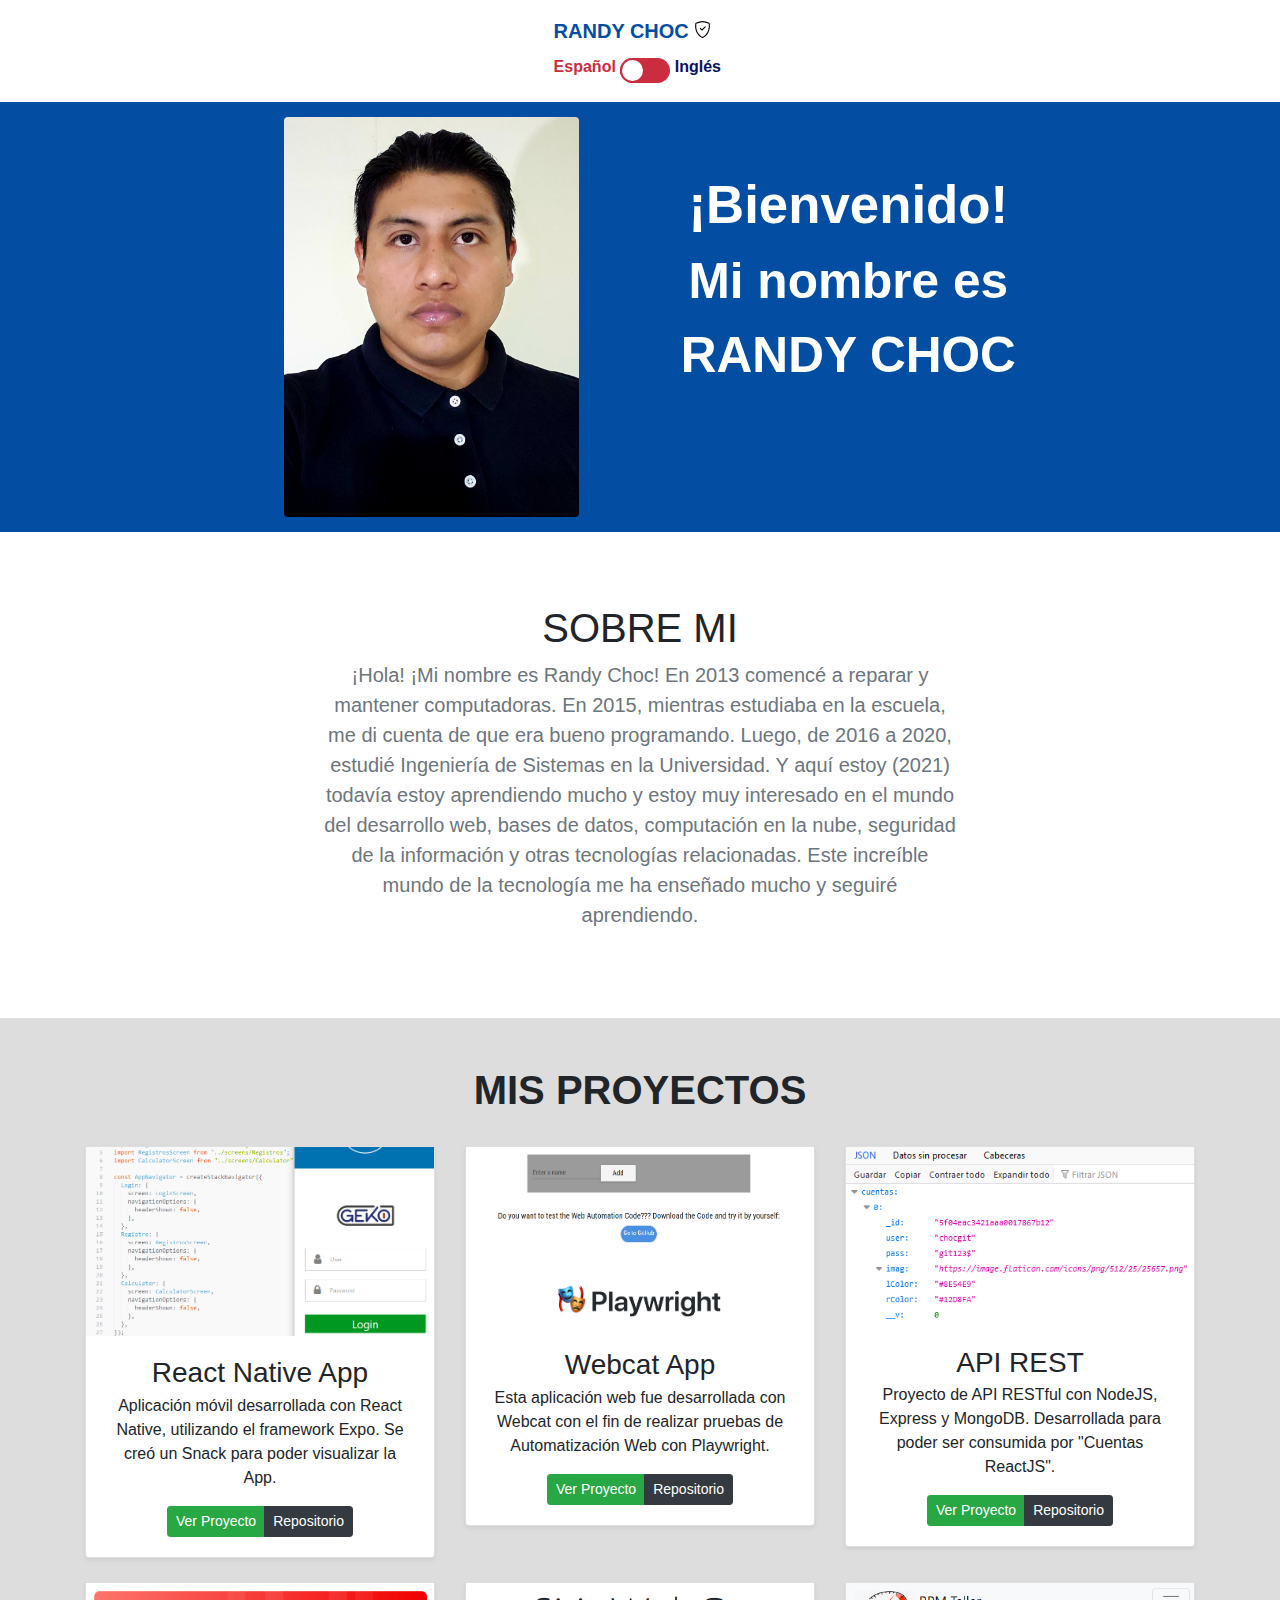
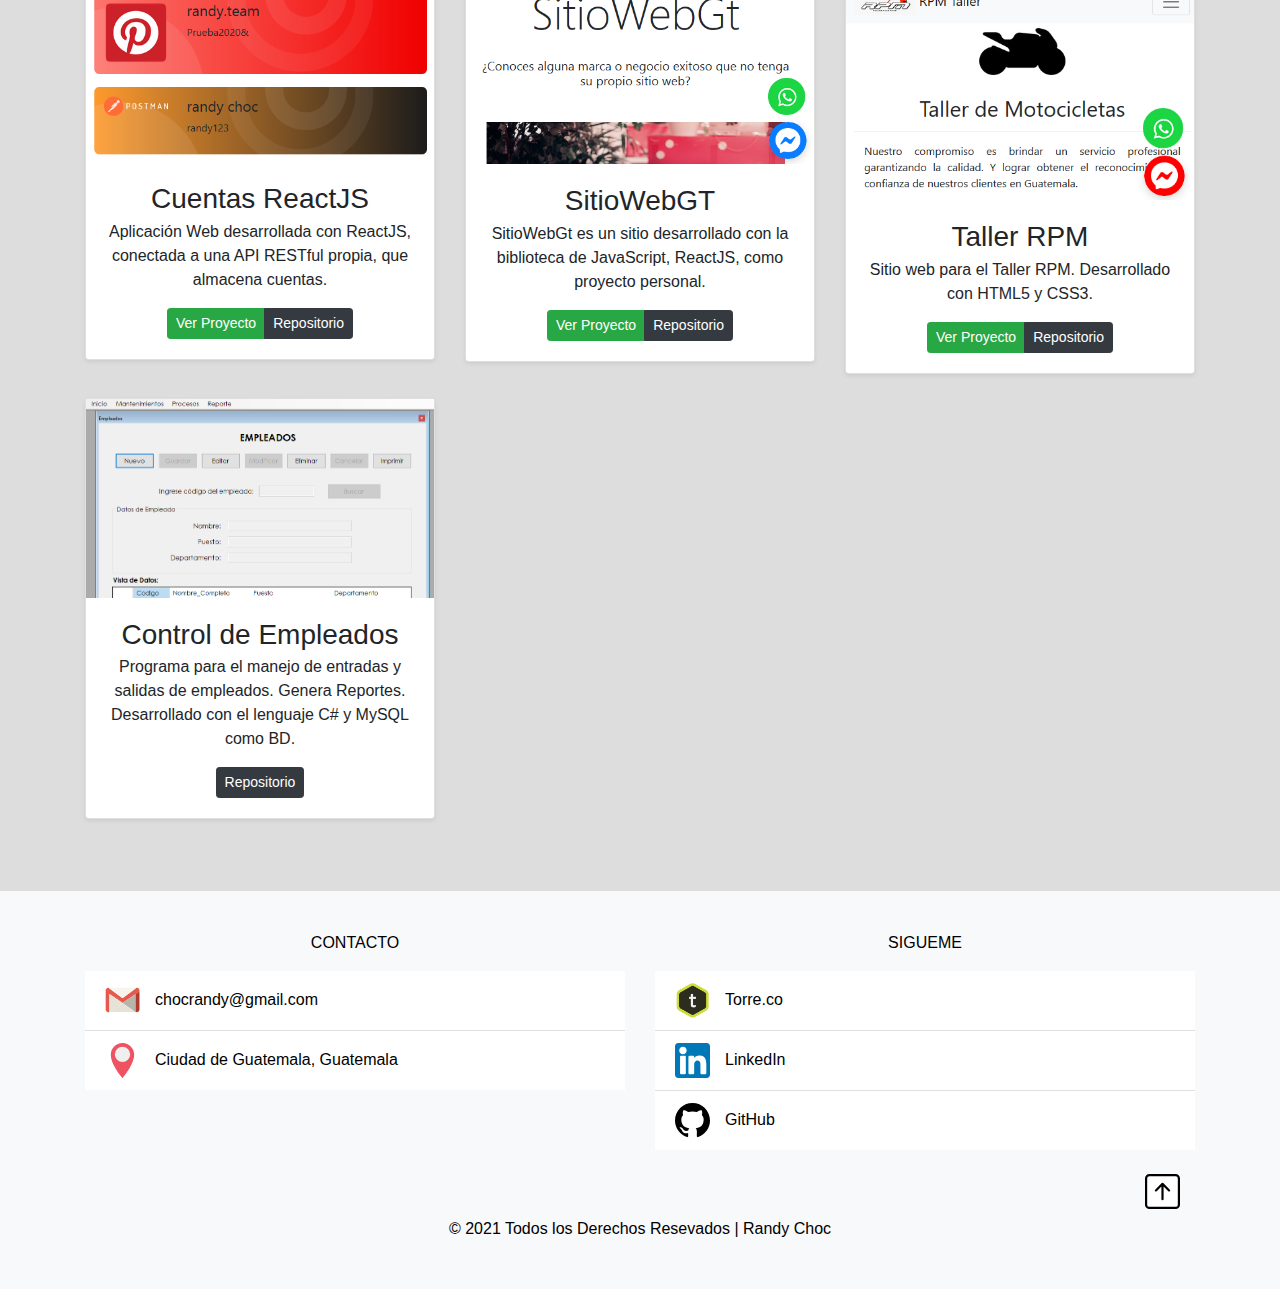
==== commit f93e7679: "Upgrade" ====
--- a/index.html
+++ b/index.html
@@ -80,17 +80,15 @@
         <div class="col-lg-7 col-md-8 mx-auto">
           <p class="h1 fw-light">SOBRE MI</p>
           <p class="lead text-muted">
-            Hola! Mi nombre es Randy Choc! En 2013 empecé a reparar y dar
-            mantenimiento a computadoras. En 2015 mientras estudiaba el colegio
-            me di cuenta que era bueno programando. Luego, del 2016 al 2020
-            estudié la carrera de Ingeniería en Sistemas en la Universidad. Y
-            aquí estoy (2021) sigo aprendiendo bastante y estoy muy interesado
-            en el mundo de la tecnología, el desarrollo de software, desarrollo
-            web, manejo de bases de datos, computación en la nube, seguridad de
-            la información y otras tecnologías. Este increible mundo de la
-            tecnología me ha podido enseñar mucho y, lo mejor, poder enseñar y
-            compartir con mis familiares, amigos y otros desarrolladores. Quiero
-            seguir aprendiendo y aportando valor a la sociedad.
+            ¡Hola! ¡Mi nombre es Randy Choc! En 2013 comencé a reparar y
+            mantener computadoras. En 2015, mientras estudiaba en la escuela, me
+            di cuenta de que era bueno programando. Luego, de 2016 a 2020,
+            estudié Ingeniería de Sistemas en la Universidad. Y aquí estoy
+            (2021) todavía estoy aprendiendo mucho y estoy muy interesado en el
+            mundo del desarrollo web, bases de datos, computación en la nube,
+            seguridad de la información y otras tecnologías relacionadas. Este
+            increíble mundo de la tecnología me ha enseñado mucho y seguiré
+            aprendiendo.
           </p>
         </div>
       </div>
@@ -183,8 +181,8 @@
               <div class="card-body">
                 <h3 class="mb-1">API REST</h3>
                 <p class="card-text">
-                  Proyecto de API RESTful con Node.js y Express. Desarrollada
-                  para poder ser consumida por "Cuentas ReactJS".
+                  Proyecto de API RESTful con NodeJS, Express y MongoDB.
+                  Desarrollada para poder ser consumida por "Cuentas ReactJS".
                 </p>
                 <div class="d-flex justify-content-center align-items-center">
                   <div class="btn-group">
@@ -223,8 +221,8 @@
               <div class="card-body">
                 <h3 class="mb-1">Cuentas ReactJS</h3>
                 <p class="card-text">
-                  Aplicación Web desarrollada con ReactJS y MongoDB, conectada a
-                  una API RESTful propia, que almacena cuentas.
+                  Aplicación Web desarrollada con ReactJS, conectada a una API
+                  RESTful propia, que almacena cuentas.
                 </p>
                 <div class="d-flex justify-content-center align-items-center">
                   <div class="btn-group">
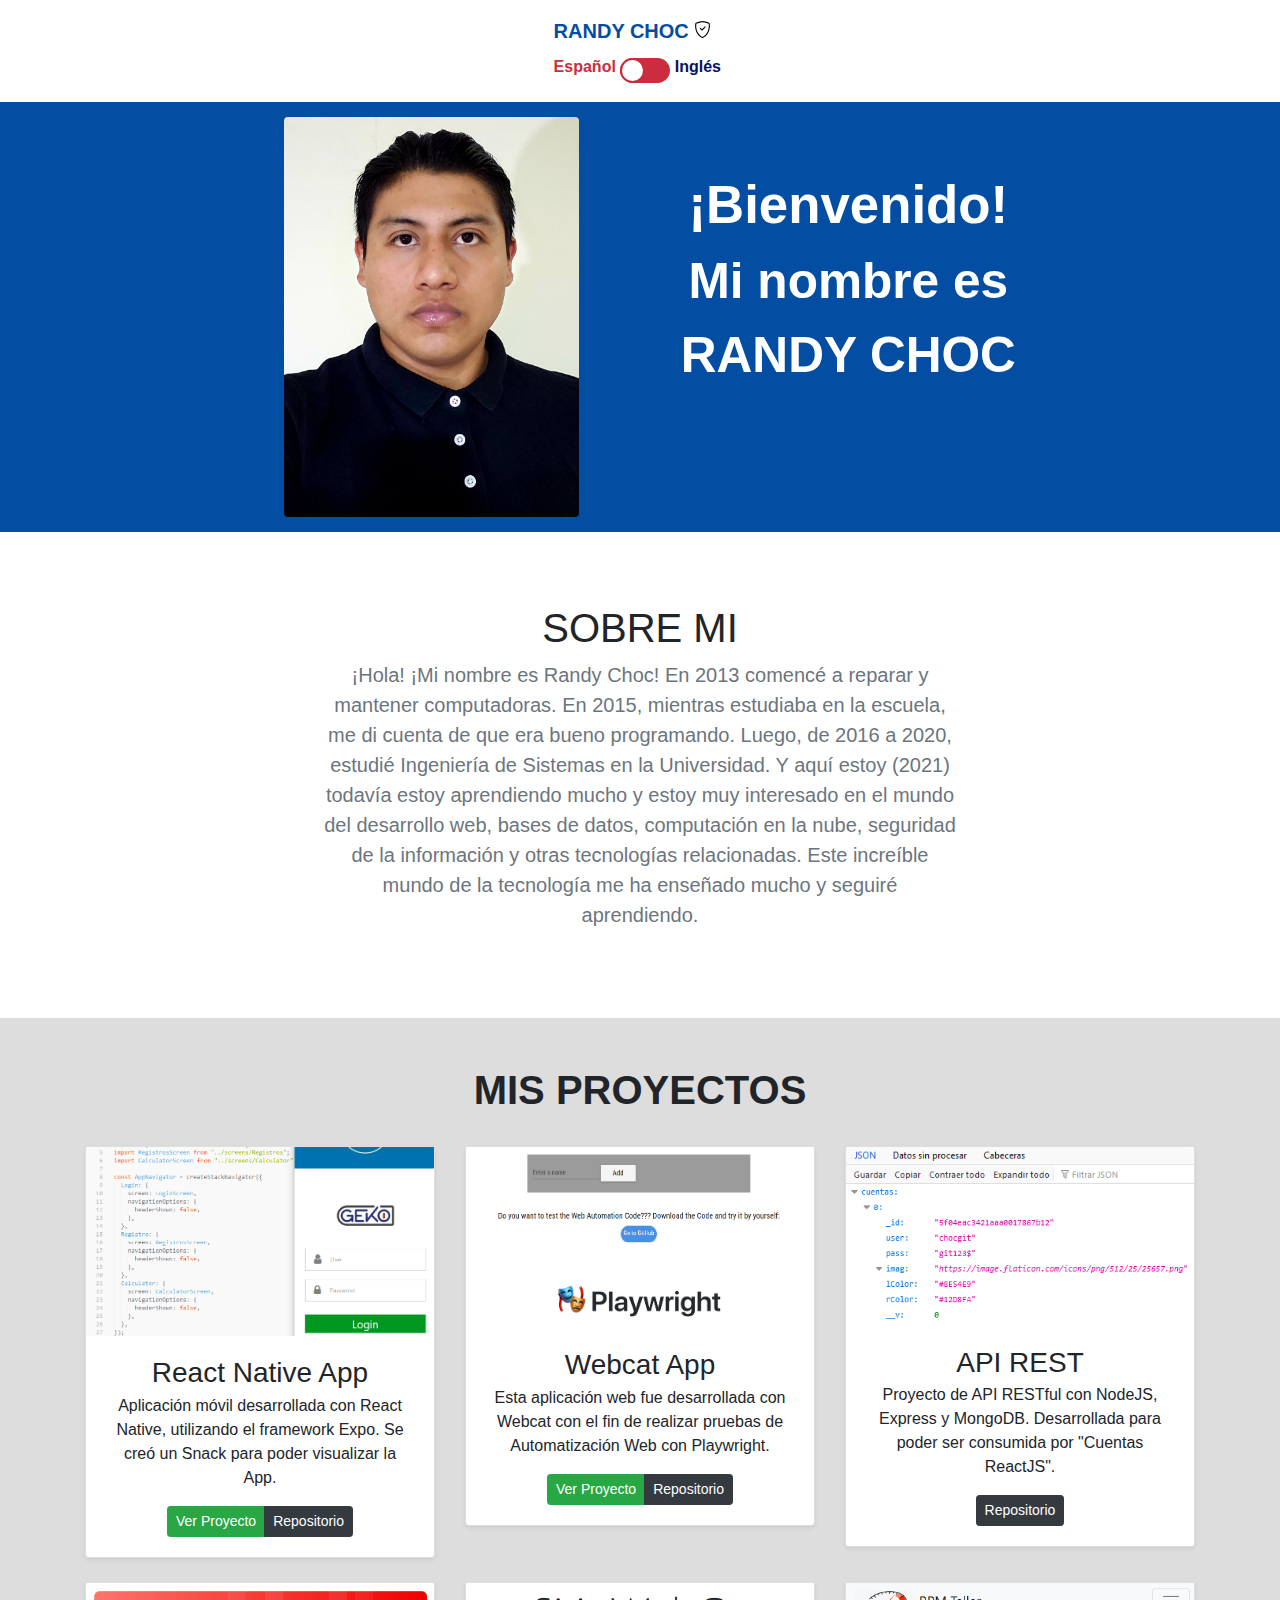
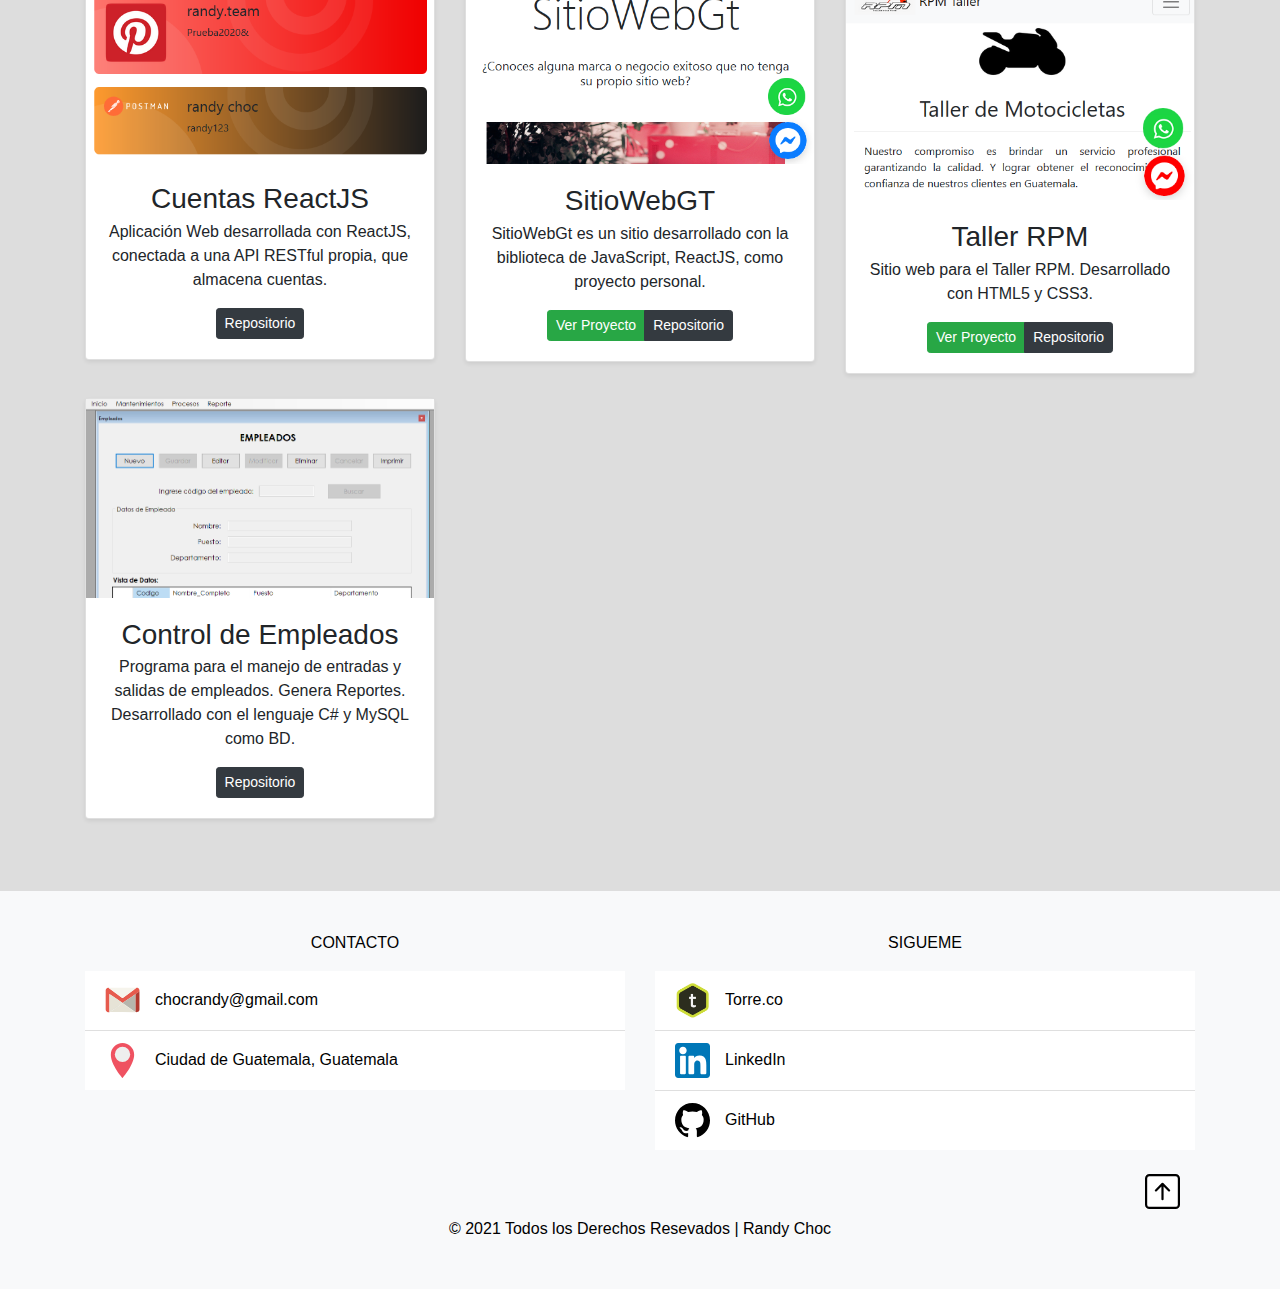
==== commit bd269f82: "No more heroku" ====
--- a/index.html
+++ b/index.html
@@ -113,7 +113,7 @@
                 <div class="d-flex justify-content-center align-items-center">
                   <div class="btn-group">
                     <a
-                      href="https://snack.expo.io/@randychoc/gekoapp"
+                      href="https://snack.expo.io/@randychoc/geko-react-native-app"
                       target="_blank"
                       class="btn btn-sm btn-success"
                       role="button"
@@ -121,7 +121,7 @@
                       >Ver Proyecto</a
                     >
                     <a
-                      href="https://github.com/randychoc/geko-react-native.git"
+                      href="https://github.com/randychoc/geko-react-native-app.git"
                       target="_blank"
                       class="btn btn-sm btn-dark"
                       role="button"
@@ -187,14 +187,6 @@
                 <div class="d-flex justify-content-center align-items-center">
                   <div class="btn-group">
                     <a
-                      href="https://cuentasrjsapi.herokuapp.com/api/cuentas"
-                      target="_blank"
-                      class="btn btn-sm btn-success"
-                      role="button"
-                      aria-pressed="true"
-                      >Ver Proyecto</a
-                    >
-                    <a
                       href="https://github.com/randychoc/apirestcuentas.git"
                       target="_blank"
                       class="btn btn-sm btn-dark"
@@ -227,15 +219,7 @@
                 <div class="d-flex justify-content-center align-items-center">
                   <div class="btn-group">
                     <a
-                      href="https://cuentasrjs.web.app/cuentas"
-                      target="_blank"
-                      class="btn btn-sm btn-success"
-                      role="button"
-                      aria-pressed="true"
-                      >Ver Proyecto</a
-                    >
-                    <a
-                      href="https://github.com/randychoc/cuentas-reactjs-mongodb.git"
+                      href="https://github.com/randychoc/cuentas-reactjs.git"
                       target="_blank"
                       class="btn btn-sm btn-dark"
                       role="button"
